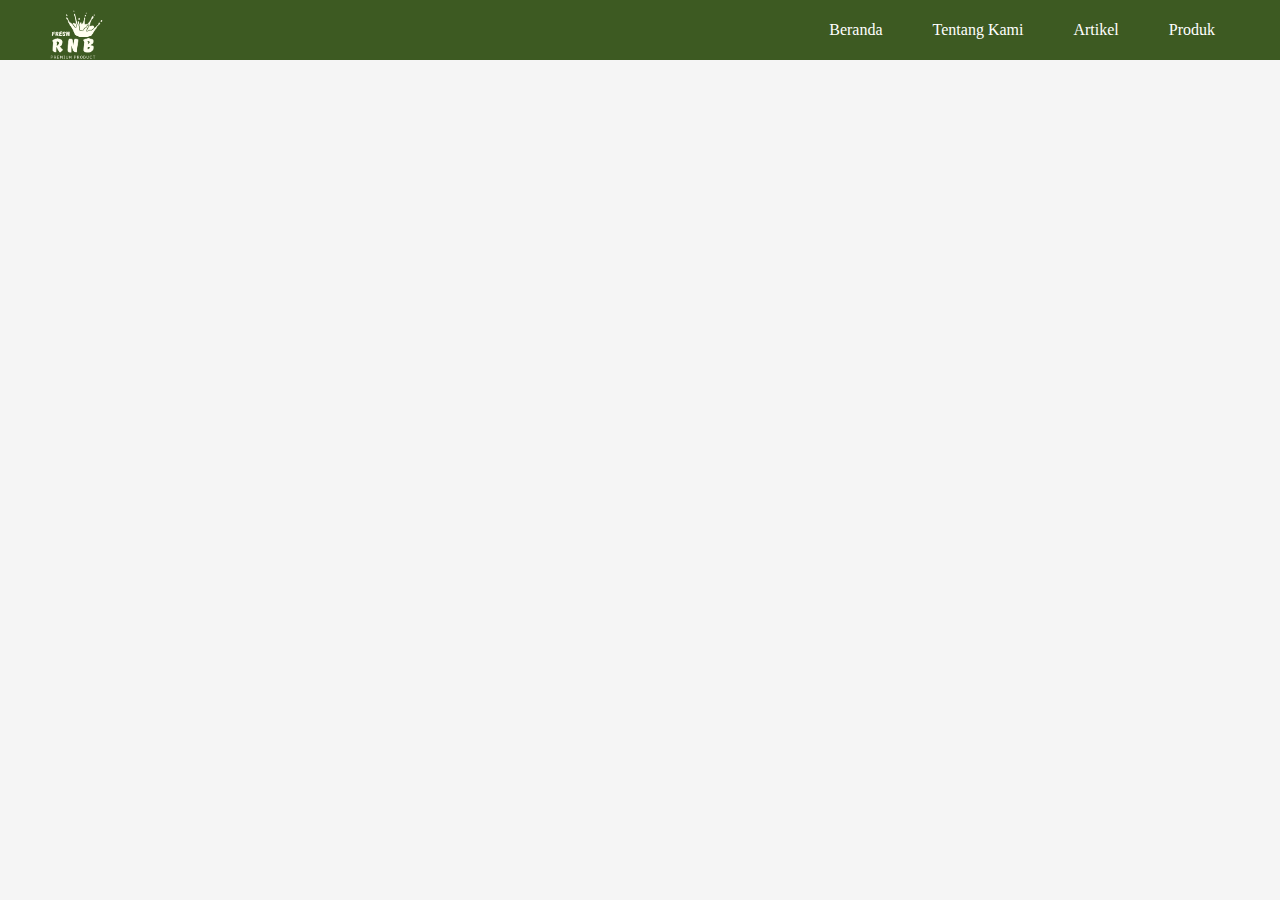
==== about.html @ 2dfaff8d "up" ====
<!DOCTYPE html>
<html lang="en">

<head>
    <meta charset="UTF-8">
    <meta http-equiv="X-UA-Compatible" content="IE=edge">
    <meta name="viewport" content="width=device-width, initial-scale=1.0">
    <title>Tentang Kami</title>
    <link rel="stylesheet" href="assets/css/style.css">
</head>

<body>
    <div class="nav">
        <img class="logo" src="assets/images/Logo.png" alt="">
        <ul>
            <li><a href="#home">Beranda</a></li>
            <li><a class="active" href="#home">Tentang Kami</a></li>
            <li><a href="#home">Artikel</a></li>
            <li><a href="#home">Produk</a></li>
        </ul>
    </div>
</body>

</html>
---- assets/css/style.css ----
* {
    margin: 0;
    padding: 0;
    box-sizing: border-box;

}

body {
    background-color: #f5f5f5;
}

.nav {
    align-items: center;
    background-color: #3D5A22;
    display: flex;
    height: 60px;
    width: 100%;
    position: absolute;
    top: 0;
}

.logo {
    align-self: flex-end;
    height: 73px;
    margin-bottom: -13px;
    object-fit: cover;
    width: 86px;
    cursor: pointer;
    position: absolute;
    left: 30px;
}

.nav ul {
    display: flex;
    position: absolute;
    right: 30px;
    padding: 10px;
}

.nav ul li {
    list-style: none;
}

.nav ul li:hover {
    background: #ffffff;
}

.nav ul li:hover a {
    color: #000;
}

.nav ul li a {
    display: block;
    padding: 25px;
    color: #fff;
    text-decoration: none;
}

.header {
    width: 100%;
    margin-top: 50px;


}

.banner {
    width: 100%;
    height: 400px;

}

.text {
    font-family: 'inter';
    padding-top: 100px;
}

.text h1 {
    font-size: 50px;
    display: flex;
    justify-content: center;
    text-align: center;
}

.header p {
    font-size: 32px;
    display: flex;
    justify-content: center;
    text-align: center;
}

.category {
    width: 100%;
    margin-top: 74px;
    padding: 10px;
    text-align: center;
}

.category h2 {
    font-family: 'Poppins';
}

.category p {
    text-align: center;
}

.food img {
    width: 156px;
    height: 184px;
}


/* frame4 */

.frame4 {
    width: 100%;
    left: 0px;
}

.frame4 img {
    display: flex;
    width: 100%;

}

.shop {
    border: #000 solid 1px;
    display: flex;
    width: 100%;
    height: fit-content;
    justify-content: center;
    text-align: center;

}

.shop .container {
    padding: 10px;
    width: 1211px;
    height: 100px;

}

.shop .container h2 {
    padding-top: 20px;
}

.shop .container p {}

.etalase {
    border: #000 solid 1px;
    width: 100%;
    height: max-content;
    display: flex;
    justify-content: center;
}

.barang {
    background-color: #d8d8d8;
    margin-top: 50px;
    margin: 30px;
    width: 200px;
    height: 250px;
    border-radius: 8px;

}

.barang img {
    width: 150px;
    padding-top: 20px;
}

.barang h2 {
    text-align: left;
    padding-left: 25px;

}

.barang p {
    padding-bottom: 10px;
}

.barang button {
    border: none;
    padding: 5px 15px;
    color: #fff;
    border-radius: 5px;
    background-color: #3D5A22;
    cursor: pointer;
}

.more {
    display: flex;
    position: absolute;
    margin-top: 250px;
    padding-top: 100px;

}

.more button {
    padding: 10px 20px;
    color: #fff;
    border-radius: 10px;
    background-color: #3D5A22;
    cursor: pointer;
    border: none;
}


footer {
    margin-top: 25rem;
    left: 0;
    bottom: 0;
    width: 100%;
    color: white;
    text-align: center;
    background-color: #3D5A22;
}

footer p {
    padding: 5px;
}

.nama a {
    color: #fff;
    padding-bottom: 30px;
}

.nama a span {
    padding: 10px;

}
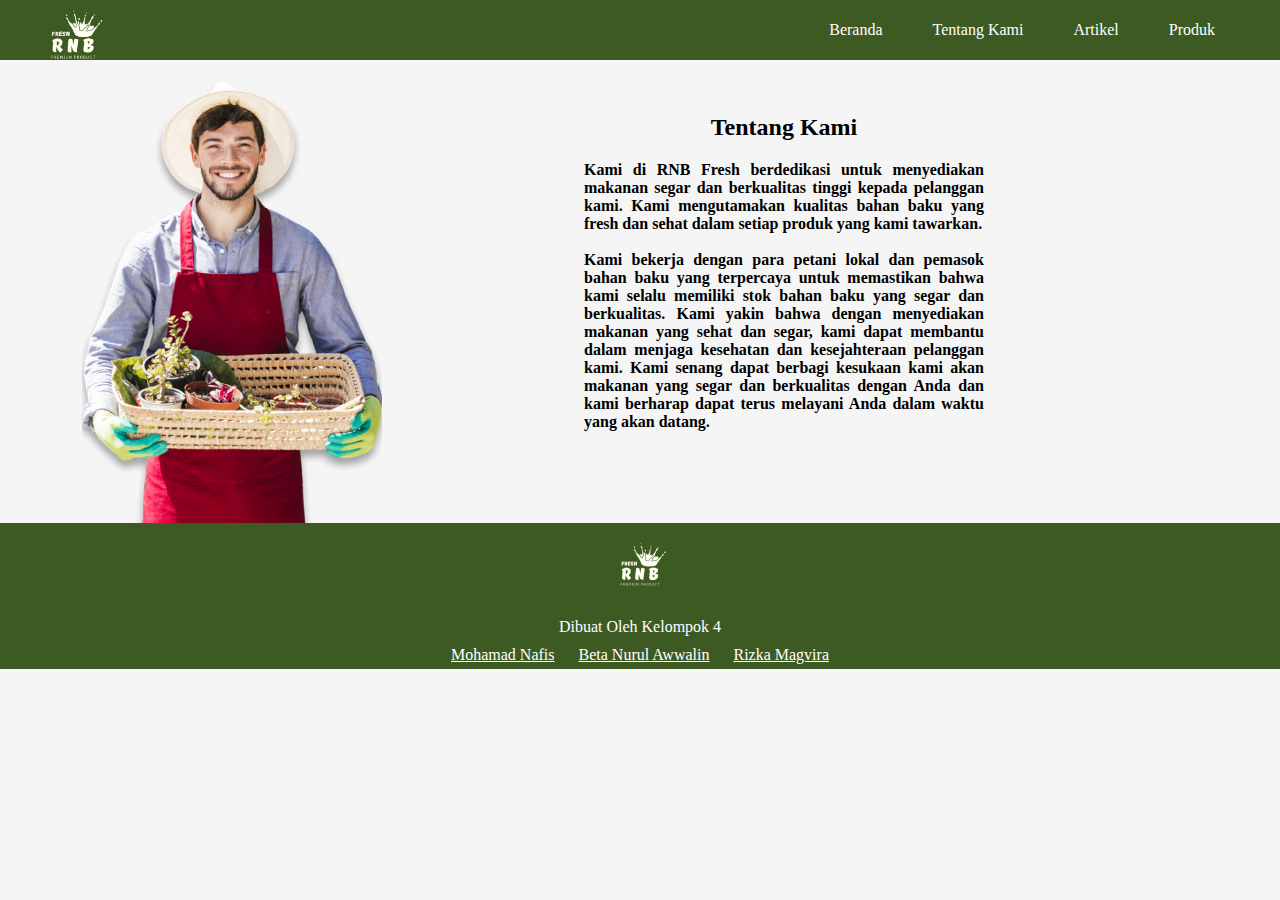
==== commit 88ff201b: "up" ====
--- a/about.html
+++ b/about.html
@@ -19,6 +19,48 @@
             <li><a href="#home">Produk</a></li>
         </ul>
     </div>
+    <div class="main-about">
+        <table>
+            <tr>
+                <th><img class="orang" src="assets/images/about/man-agri 1.png" alt=""></th>
+                <th>
+                    <div class="text">
+                        <h2>Tentang Kami</h2>
+                        <p> Kami di RNB Fresh berdedikasi untuk menyediakan makanan segar dan berkualitas tinggi kepada
+                            pelanggan
+                            kami.
+                            Kami mengutamakan kualitas bahan baku yang fresh dan sehat dalam setiap produk yang kami
+                            tawarkan.
+                        </p>
+                        <br>
+                        <p>Kami bekerja dengan para petani lokal dan pemasok bahan baku yang terpercaya untuk memastikan
+                            bahwa
+                            kami
+                            selalu memiliki stok bahan baku yang segar dan berkualitas. Kami yakin bahwa dengan
+                            menyediakan
+                            makanan
+                            yang
+                            sehat dan segar, kami dapat membantu dalam menjaga kesehatan dan kesejahteraan pelanggan
+                            kami. Kami
+                            senang
+                            dapat berbagi kesukaan kami akan makanan yang segar dan berkualitas dengan Anda dan kami
+                            berharap
+                            dapat
+                            terus melayani Anda dalam waktu yang akan datang.</p>
+                    </div>
+                </th>
+            </tr>
+        </table>
+    </div>
+    <div class="aboutfot">
+        <img src="assets/images/Logo footer.png" alt="">
+        <p>Dibuat Oleh Kelompok 4</p>
+        <p class="nama">
+            <a href="http://" target="_blank" rel="noopener noreferrer"><span>Mohamad Nafis</span></a>
+            <a href="http://" target="_blank" rel="noopener noreferrer"><span>Beta Nurul Awwalin</span></a>
+            <a href="http://" target="_blank" rel="noopener noreferrer"><span>Rizka Magvira</span></a>
+        </p>
+    </div>
 </body>
 
 </html>--- a/assets/css/style.css
+++ b/assets/css/style.css
@@ -123,7 +123,7 @@
 }
 
 .shop {
-    border: #000 solid 1px;
+
     display: flex;
     width: 100%;
     height: fit-content;
@@ -146,7 +146,6 @@
 .shop .container p {}
 
 .etalase {
-    border: #000 solid 1px;
     width: 100%;
     height: max-content;
     display: flex;
@@ -169,7 +168,7 @@
 }
 
 .barang h2 {
-    text-align: left;
+    text-align: center;
     padding-left: 25px;
 
 }
@@ -221,10 +220,54 @@
 
 .nama a {
     color: #fff;
-    padding-bottom: 30px;
+
 }
 
 .nama a span {
     padding: 10px;
 
+}
+
+
+
+/* About */
+
+.main-about {
+    margin-bottom: -2px;
+    margin-top: 5rem;
+    width: fit-content;
+    text-align: justify;
+
+}
+
+.text {
+    width: 400px;
+    margin-left: 200px;
+    margin-top: -10rem;
+}
+
+.main-about .text h2 {
+    text-align: center;
+    padding-bottom: 20px;
+
+}
+
+.orang {
+    float: left;
+    width: 300px;
+    margin-left: 5rem;
+}
+
+
+.aboutfot {
+    left: 0;
+    bottom: 0;
+    width: 100%;
+    color: white;
+    text-align: center;
+    background-color: #3D5A22;
+}
+
+.aboutfot p {
+    padding: 5px;
 }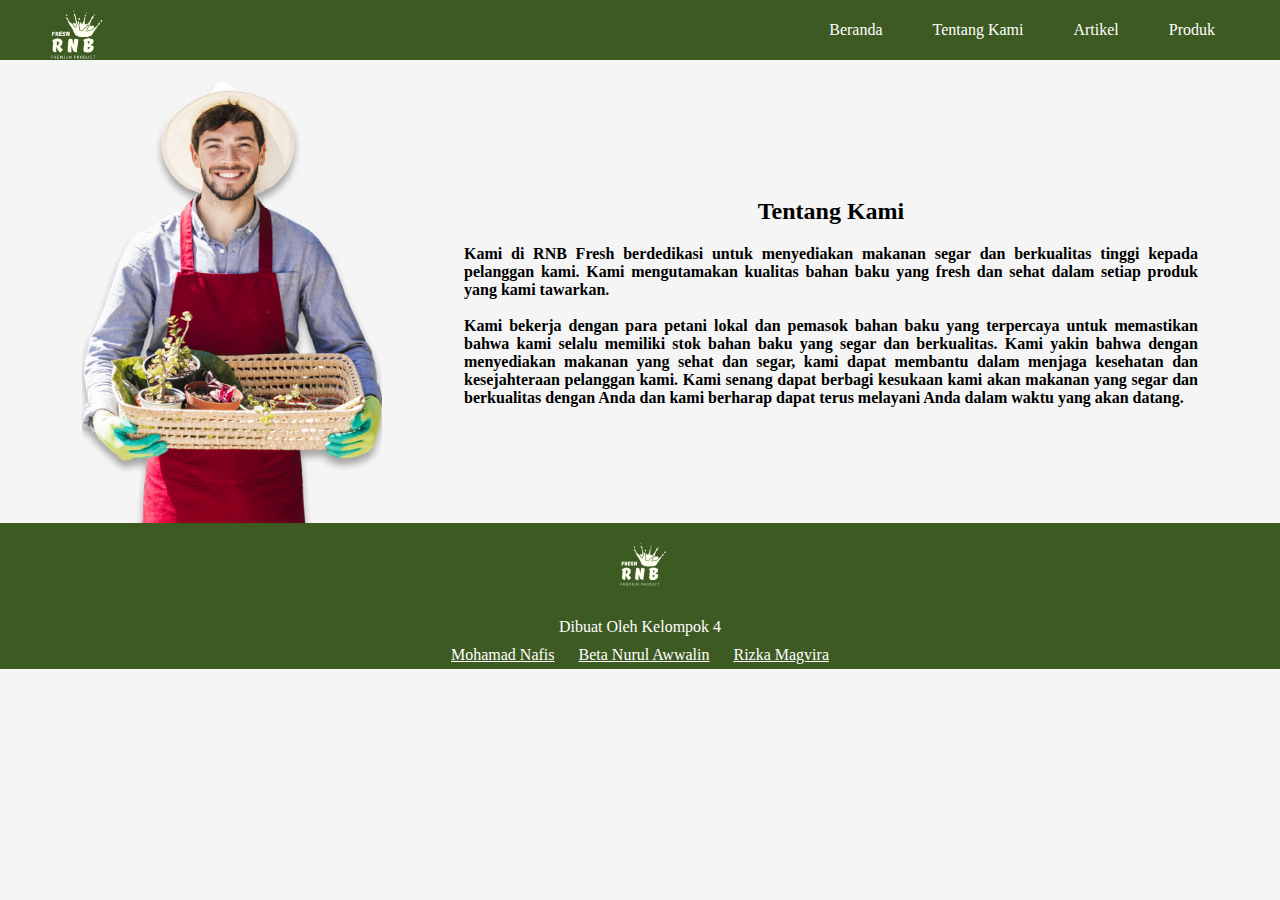
==== commit 4a6fb6c7: "up" ====
--- a/about.html
+++ b/about.html
@@ -13,7 +13,7 @@
     <div class="nav">
         <img class="logo" src="assets/images/Logo.png" alt="">
         <ul>
-            <li><a href="#home">Beranda</a></li>
+            <li><a href="index.html">Beranda</a></li>
             <li><a class="active" href="#home">Tentang Kami</a></li>
             <li><a href="#home">Artikel</a></li>
             <li><a href="#home">Produk</a></li>
--- a/assets/css/style.css
+++ b/assets/css/style.css
@@ -69,12 +69,12 @@
 
 }
 
-.text {
+.text-header {
     font-family: 'inter';
     padding-top: 100px;
 }
 
-.text h1 {
+.text-header h1 {
     font-size: 50px;
     display: flex;
     justify-content: center;
@@ -241,9 +241,9 @@
 }
 
 .text {
-    width: 400px;
-    margin-left: 200px;
-    margin-top: -10rem;
+    width: fit-content;
+    margin-right: 80px;
+    margin-left: 80px;
 }
 
 .main-about .text h2 {
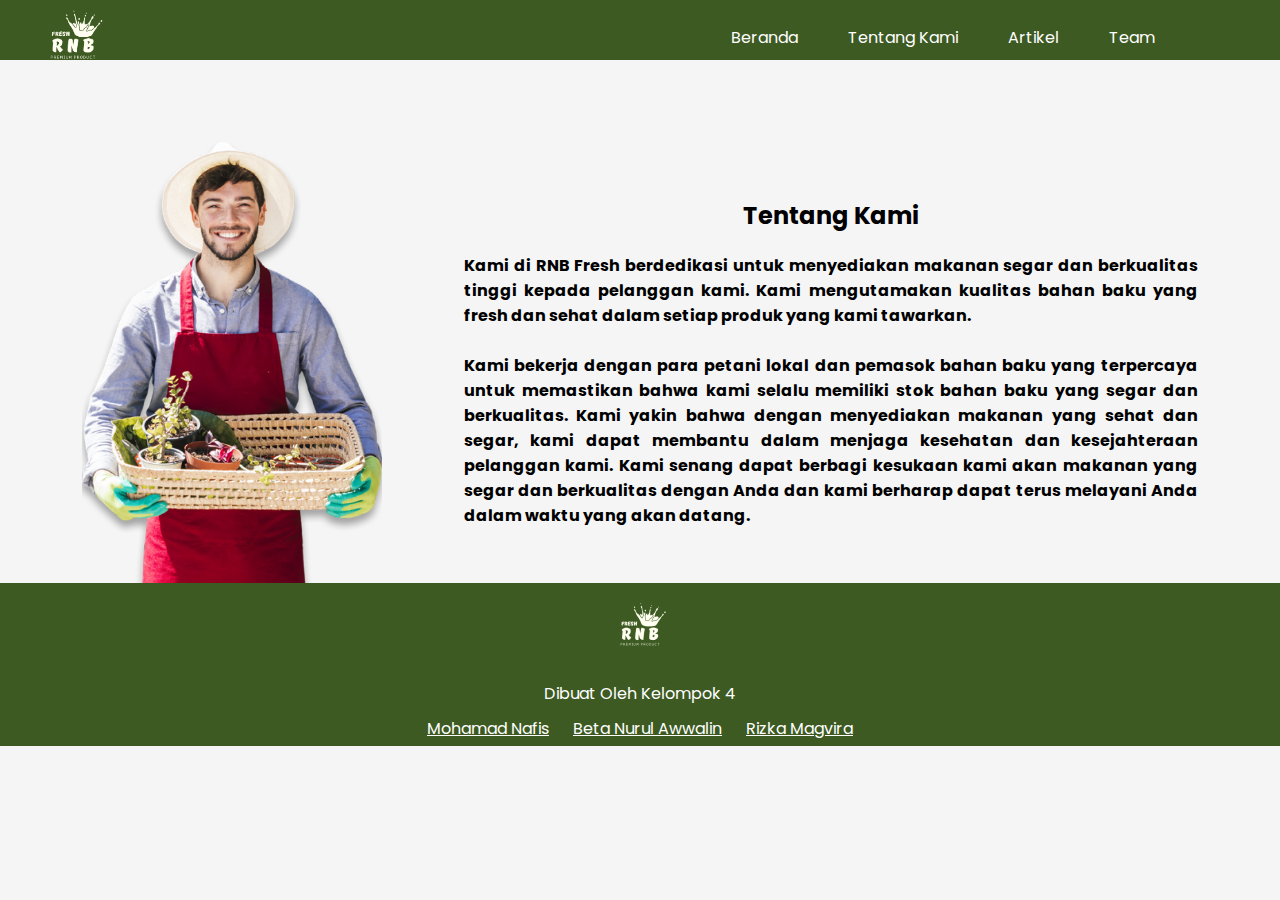
==== commit 06fe3942: "up" ====
--- a/about.html
+++ b/about.html
@@ -14,9 +14,9 @@
         <img class="logo" src="assets/images/Logo.png" alt="">
         <ul>
             <li><a href="index.html">Beranda</a></li>
-            <li><a class="active" href="#home">Tentang Kami</a></li>
+            <li><a class="active" href="about.html">Tentang Kami</a></li>
             <li><a href="#home">Artikel</a></li>
-            <li><a href="#home">Produk</a></li>
+            <li><a href="team.html">Team</a></li>
         </ul>
     </div>
     <div class="main-about">
--- a/assets/css/style.css
+++ b/assets/css/style.css
@@ -1,3 +1,5 @@
+@import url('https://fonts.googleapis.com/css2?family=Poppins:ital,wght@0,100;0,200;0,300;0,400;0,500;0,600;0,700;0,800;0,900;1,100;1,200;1,300;1,400;1,500;1,600;1,700;1,800;1,900&display=swap');
+
 * {
     margin: 0;
     padding: 0;
@@ -7,20 +9,19 @@
 
 body {
     background-color: #f5f5f5;
+    font-family: 'poppins';
 }
 
 .nav {
     align-items: center;
     background-color: #3D5A22;
-    display: flex;
     height: 60px;
     width: 100%;
-    position: absolute;
-    top: 0;
+    padding-right: 100px;
+
 }
 
 .logo {
-    align-self: flex-end;
     height: 73px;
     margin-bottom: -13px;
     object-fit: cover;
@@ -31,14 +32,13 @@
 }
 
 .nav ul {
-    display: flex;
-    position: absolute;
-    right: 30px;
-    padding: 10px;
+    float: right;
+    list-style: none;
 }
 
 .nav ul li {
-    list-style: none;
+    text-align: center;
+    float: left;
 }
 
 .nav ul li:hover {
@@ -70,7 +70,6 @@
 }
 
 .text-header {
-    font-family: 'inter';
     padding-top: 100px;
 }
 
@@ -123,21 +122,20 @@
 }
 
 .shop {
-
-    display: flex;
-    width: 100%;
-    height: fit-content;
+    display: flex;
+    width: 100%;
+    height: 100%;
     justify-content: center;
     text-align: center;
 
 }
 
-.shop .container {
+/* .shop .container {
     padding: 10px;
     width: 1211px;
     height: 100px;
-
-}
+    border: #000 solid 1px;
+} */
 
 .shop .container h2 {
     padding-top: 20px;
@@ -205,7 +203,7 @@
 
 
 footer {
-    margin-top: 25rem;
+    margin-top: 6rem;
     left: 0;
     bottom: 0;
     width: 100%;
@@ -270,4 +268,67 @@
 
 .aboutfot p {
     padding: 5px;
+}
+
+/* produk */
+
+.topbanner {
+    width: 100%;
+
+}
+
+.topbanner img {
+    width: 100%;
+    margin-top: -10px;
+    box-shadow: #000;
+}
+
+
+/* Team */
+.our-team {
+    border: #000 solid 1px;
+    text-align: center;
+    margin: 30px;
+
+
+}
+
+.container h1 {
+    font-size: 50px;
+    margin-top: 50px;
+    margin-bottom: 10px;
+    padding-bottom: 30px;
+}
+
+
+.team {
+    width: 325px;
+    height: 437px;
+    background-color: #142B00;
+    border-radius: 15px;
+    color: #ffffff;
+    float: left;
+    margin: 20px;
+    padding: 0px 0px 0px;
+
+}
+
+.team img {
+    max-width: 100%;
+    display: block;
+    height: auto;
+}
+
+.team h2 {
+    font-size: 25px;
+    padding-top: 15px;
+}
+
+.team span {
+    font-size: 20px;
+}
+
+.team p {
+    font-size: 25px;
+    font-style: bold;
 }